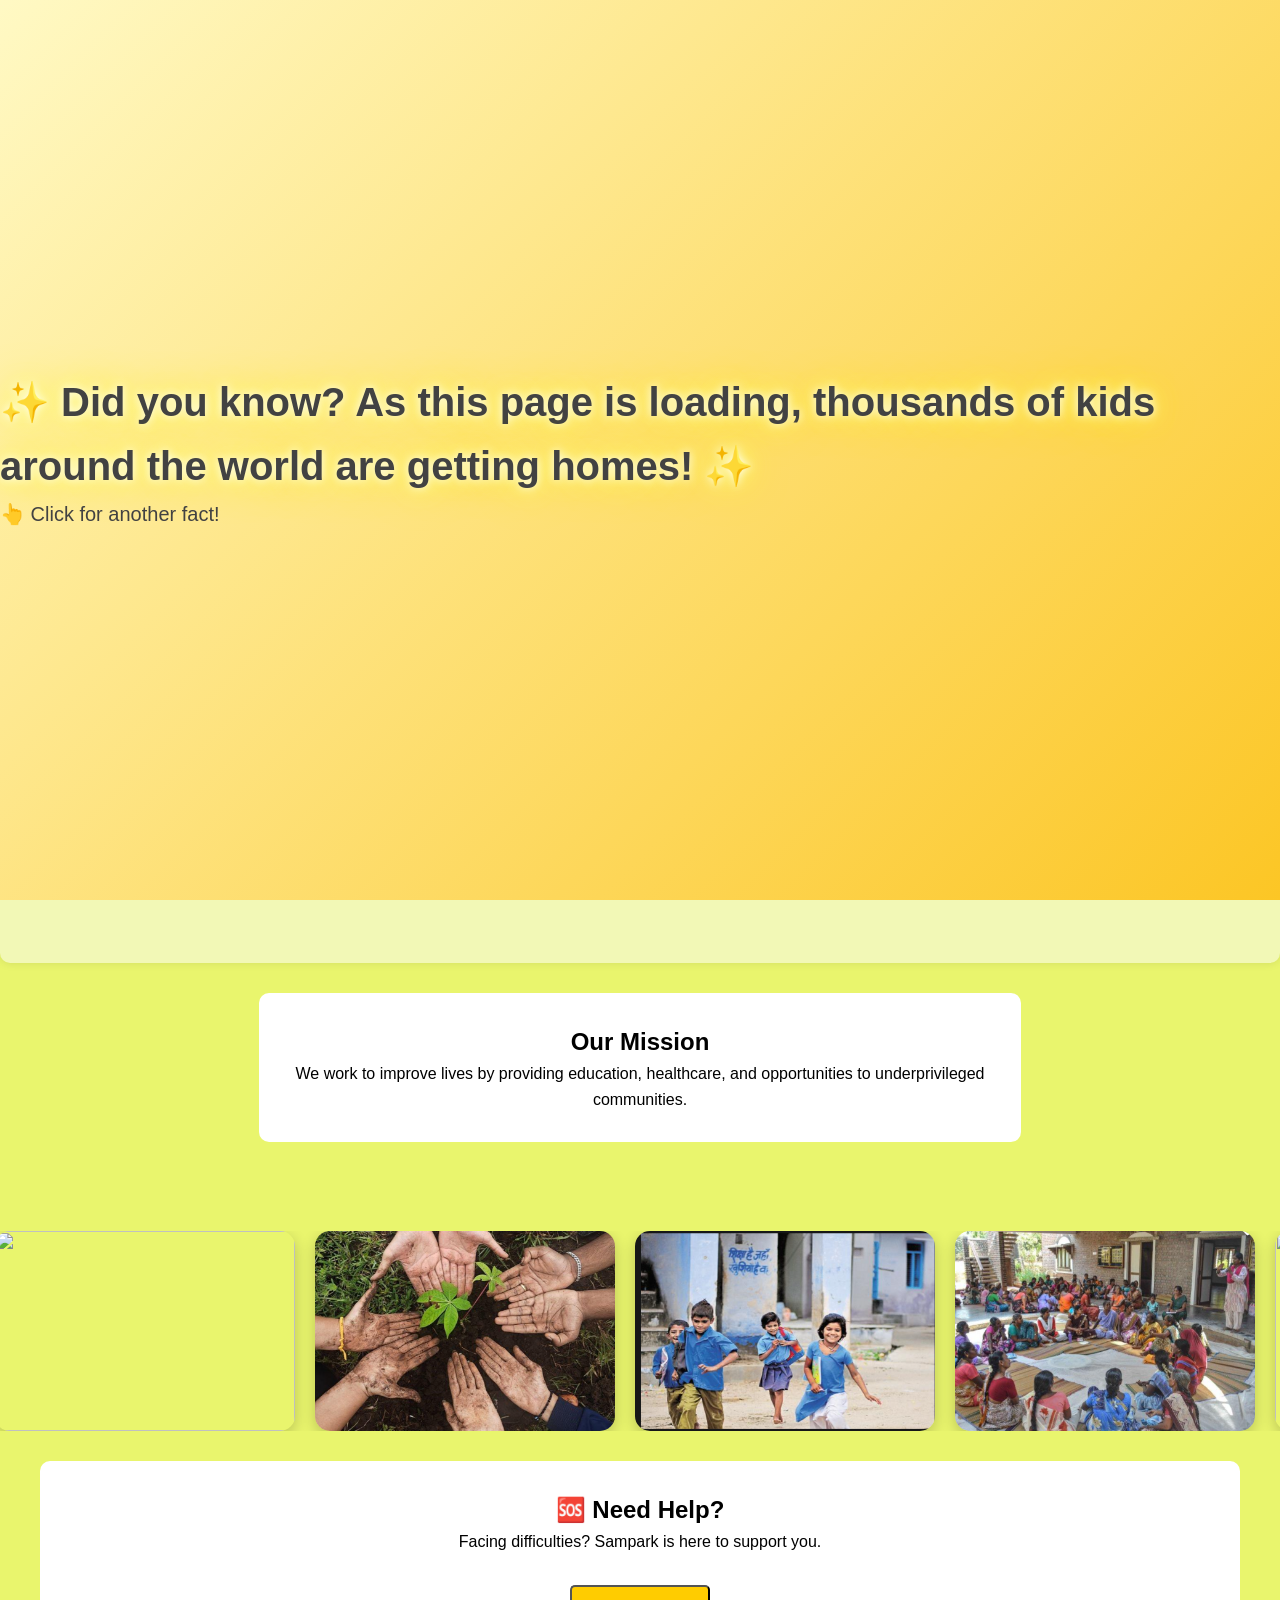
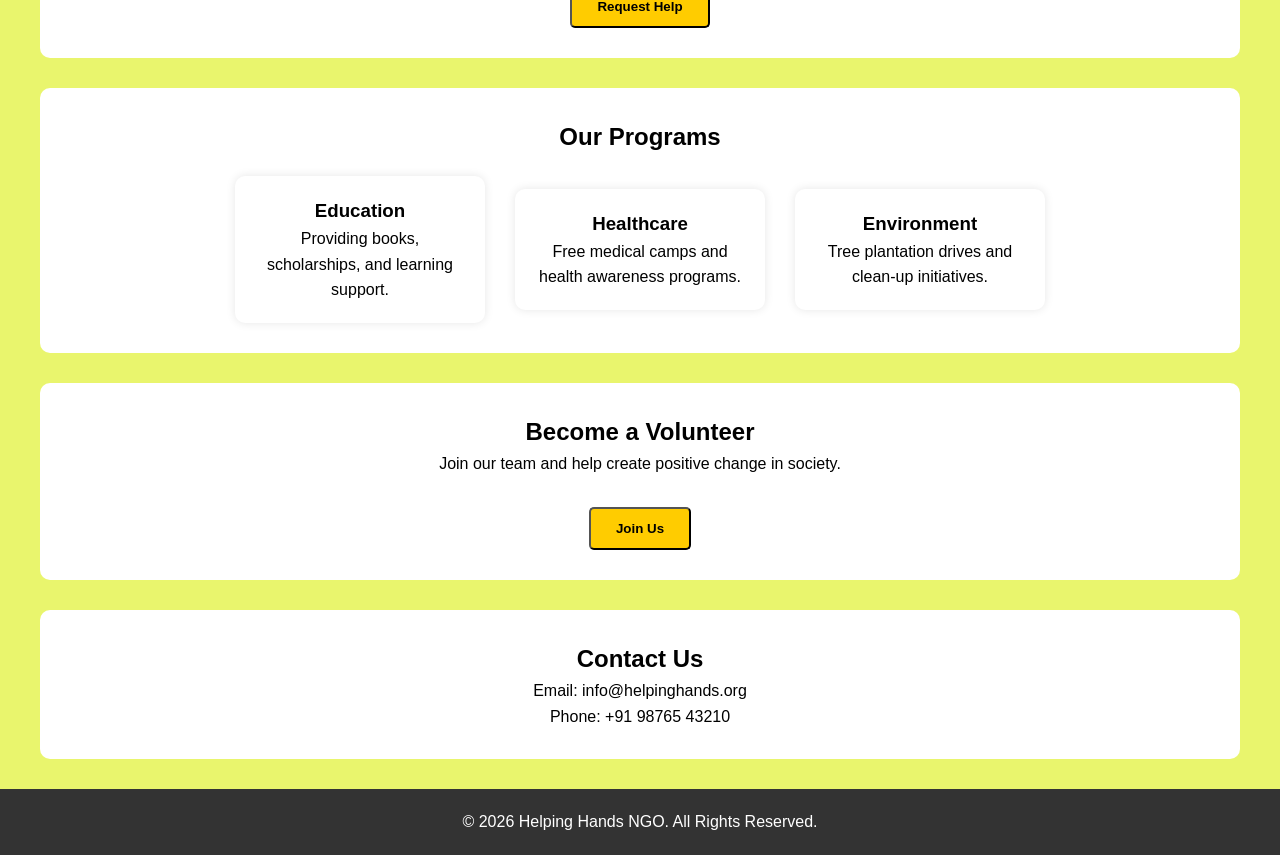
==== index.html @ bf2b69d3 "Rename Sampark.html to index.html" ====
<!DOCTYPE html>
<html lang="en">

<head>
    <meta charset="UTF-8">
    <meta name="viewport" content="width=device-width, initial-scale=1.0">
    <title>Helping Hands NGO</title>
    <link rel="stylesheet" href="sampark.css">

</head>

<body>

<div id="loader">
    <div>
        <h1 id="fact">
            ✨ Did you know? As this page is loading, thousands of kids around the world are getting homes! ✨
        </h1>

        <p>👆 Click for another fact!</p>
    </div>
</div>

<nav>
    <div class="nav-left">
        <img src="Sampark logo.png" alt="Sampark Logo" class="logo">
    </div>

    <div class="nav-links">
        <a href="#about">About</a>
        <a href="#programs">Programs</a>
        <a href="#volunteer">Volunteer</a>
        <a href="#contact">Contact</a>
    </div>
    <button id="darkModeBtn">🌙</button>
</nav>

    <header>
        <h1>Helping Hands With Sampark</h1>
        <p>Together We Can Make a Difference</p>
    </header>


    <div class="hero">
        <h1>Spread Kindness</h1>
        <p>Helping communities through education, health, and support.</p>
        <button class="btn" onclick="openPopup()">
            Donate Now
        </button>
    </div>

    <section id="quotes">
        <div class="section-1">
            <h2>🌟 Daily Kindness Quote</h2>
    
            <p id="quote">
                Click the button to get inspired!
            </p>
    
            <button id="quoteBtn" class="btn">
                Inspire Me 💛
            </button>
        </div>
    </section>

    <div class="container">
    <section id="about">
        <div class="section">
        <h2>Our Mission</h2>
        <p>
            We work to improve lives by providing education,
            healthcare, and opportunities to underprivileged communities.
        </p>
    </section>


    <section id="gallery">
    
    <section id="gallery">
        <h2>📸 Our Journey</h2>
    
        <div class="gallery-container">
            <div class="gallery-track">
    
                <img src="sampark_children_education.png">
                <img src="sampark_community_meeting.png">
                <img src="sampark_group_photo_clean.png">
                <img src="sampark_tree_plantation.png">
    
                <!-- Duplicate them -->
                <img src="sampark_children_education.png">
                <img src="sampark_community_meeting.png">
                <img src="sampark_group_photo_clean.png">
                <img src="sampark_tree_plantation.png">>
    
            </div>
        </div>
    </section>

        <section id="help">
        
            <div class="section">
        
                <h2>🆘 Need Help?</h2>
        
                <p>
                    Facing difficulties? Sampark is here to support you.
                </p>
        
                <button class="btn" onclick="openHelpPopup()">
                    Request Help
                </button>
        
            </div>

    
    </section>
    <section id="programs">

    <div class="section">
        <h2>Our Programs</h2>

        <div class="cards">

            <div class="card">
                <h3>Education</h3>
                <p>Providing books, scholarships, and learning support.</p>
            </div>

            <div class="card">
                <h3>Healthcare</h3>
                <p>Free medical camps and health awareness programs.</p>
            </div>

            <div class="card">
                <h3>Environment</h3>
                <p>Tree plantation drives and clean-up initiatives.</p>
            </div>

        </div>
    </div>

</section>
 <div class="container2">
    <section id="volunteer">
        <div class="section">
        <h2>Become a Volunteer</h2>
        <p>
            Join our team and help create positive change in society.
        </p>
        <button class="btn" onclick="openVolunteerPopup()">
            Join Us
        </button>
        </div>
    </section>

    <section id="contact">
        <div class ="section">
        <h2>Contact Us</h2>
        <p>Email: info@helpinghands.org</p>
        <p>Phone: +91 98765 43210</p>
        </div>
    </section>
</div>
</div>
    <footer>
        <p>&copy; 2026 Helping Hands NGO. All Rights Reserved.</p>
    </footer>

</div>

<img src="MACSOT.png" id="mascot" alt="Sampark Mascot">

<div id="donatePopup" class="popup">

    <div class="popup-content">

        <span class="close" onclick="closePopup()">&times;</span>

        <p>Support Sampark💲</p>

    <img src="phonepe QR.png" width="250">
    
    <p id="paymentStatus">
        ⏳ Waiting for donation...
    </p>
    
    <button onclick="paymentDone()" class="donate-btn">
        I Have Donated ❤️
    </button>
    
    <p id="thankYouMsg"></p>
    </div>

</div>

<div id="volunteerPopup" class="popup">

    <div class="popup-content">

        <span class="close" onclick="closeVolunteerPopup()">&times;</span>

        <h2>Become a Volunteer 🤝</h2>

        <input type="text" id="volunteerName" placeholder="Your Name">

        <input type="tel" id="volunteerPhone" placeholder="Phone Number">

        <button class="donate-btn" onclick="submitVolunteer()">
            Join Sampark ❤️
        </button>

    </div>

</div>

<button id="topBtn" title="Go to top">🍄‍🟫</button>

<script src="sampark.js"></script>


<div id="helpPopup" class="popup">

    <div class="popup-content">

        <span class="close" onclick="closeHelpPopup()">&times;</span>

        <h2>🆘 Request Help</h2>

        <input type="text" id="helpName" placeholder="Your Name">

        <input type="tel" id="helpPhone" placeholder="Phone Number">

        <input type="text" id="helpLocation" placeholder="Location">

        <select id="helpType">

            <option value="">Select Help Type</option>

            <option>Education</option>

            <option>Medical Support</option>

            <option>Food Assistance</option>

            <option>Financial Support</option>

            <option>Emergency Help</option>

            <option>Other</option>

        </select>

        <textarea id="helpDescription" placeholder="Describe your situation..." rows="4">
        </textarea>

        <button class="donate-btn" onclick="submitHelp()">
            Submit Request ❤️
        </button>

    </div>

</div>

</body>

</html>
---- sampark.css ----
* {
    margin: 0;
    padding: 0;
    box-sizing: border-box;
    font-family: Arial, sans-serif;
}

body {
    line-height: 1.6;
    background: #e9f56d;
}

header {
    background: #ffcc00;
    color: #333;
    padding: 40px 20px;
    text-align: center;
    gap: 30px(top);
}

nav {
    background: #333333b9;
    backdrop-filter: blur(10px);
    display: flex;
    justify-content: center;
    align-items: center;
    gap: 80px;
    padding: 15px;
    font-family: 'Poppins', cursive;
    font-size: 25px;
}

nav a {
    color: white;
    text-decoration: none;
    font-weight: bold;
}

.nav-links {
    color: white;
    display: flex;
    gap: 50px;
    padding: 10px(bottom);
}

.nav-links:hover {
    color: white;
}

.logo {
    height: 40px;
}

.hero {
    background: url('https://images.unsplash.com/photo-1488521787991-ed7bbaae773c') center/cover;
    height: 425px;
    color: white;
    display: flex;
    flex-direction: column;
    justify-content: center;
    align-items: center;
    text-align: center;
}

.hero h1 {
    font-size: 3rem;
}

.hero p {
    font-size: 1.2rem;
}

.btn {
    display: inline-block;
    margin-top: 30px;
    background: #ffcc00;
    color: black;
    padding: 12px 25px;
    text-decoration: none;
    border-radius: 5px;
    font-weight: bold;
}

.container {
    display: flex;
    justify-content: center;
    gap: 20px;
    flex-wrap: wrap;
}

.section {
    text-align: center;
    background: white;
    padding: 30px;
    margin: 30px auto;
    border-radius: 10px;
    width: 90%;
    max-width: 1200px;
}

.gallery-container {
    overflow: hidden;
    width: 100%;
}

.gallery-track {
    display: flex;
    gap: 20px;
    width: max-content;
    animation: scroll 20s linear infinite;
}

.gallery-track img {
    width: 300px;
    height: 200px;
    object-fit: cover;
    border-radius: 15px;
    box-shadow: 0 5px 15px rgba(0, 0, 0, 0.2);
}

.gallery-track:hover {
    animation-play-state: paused;
}

@keyframes scroll {
    from {
        transform: translateX(0);
    }

    to {
        transform: translateX(-50%);
    }
}

#about {
    display: flex;
    align-items: center;
    justify-content: center;
    gap: 30px;
}

#mascot {
    position: fixed;
    bottom: 10px;
    right: 15px;
    width: 100px;
    cursor: pointer;
    transition: transform 0.3s ease;
    z-index: 998;
}

.section-1 {
    gap: 20px;
    text-align: center;
    font-size: 20px;
    background: #f2f8b6;
    padding: 50px;
    max-width: 1400px;
    height: 300px;
    margin: 0 auto;
    border-radius: 10px;
    box-shadow: 0 0 10px rgba(0, 0, 0, 0.1);
}

#mascot:hover {
    transform: scale(1.1);
}

.cards {
    display: flex;
    justify-content: center;
    align-items: center;
    gap: 30px;
    flex-wrap: nowrap;
    margin-top: 20px;
}

.card {
    background: white;
    padding: 20px;
    width: 250px;
    border-radius: 10px;
    box-shadow: 0 0 10px rgba(0, 0, 0, 0.1);
}

footer {
    background: #333;
    color: white;
    text-align: center;
    padding: 20px;
}

#loader {
    position: fixed;
    top: 0;
    left: 0;
    width: 100%;
    height: 100vh;
    background: linear-gradient(135deg,
            #FFF9C4,
            #fcc625);
    display: flex;
    justify-content: center;
    align-items: center;
    z-index: 9999;
    color: rgb(66, 66, 66);
    font-family: 'Baloo 2', cursive;
    font-size: 20px;
    transition: opacity 1s ease;
}

#loader h1 {
    text-shadow: 0px 0px 10px white, 0px 0px 20px #fffd7a, 0px 0px 40px #fbff1b;
    animation: float 2s ease-in-out infinite;
}

#fact {
    cursor: pointer;
    transition: transform 0.2s;
}

#fact:hover {
    transform: scale(1.02);
}

@keyframes float {
    0% {
        transform: translateY(0px);
    }

    50% {
        transform: translateY(-10px);
    }

    100% {
        transform: translateY(0px);
    }
}

.popup {
    display: none;
    position: fixed;
    z-index: 9999;
    inset: 0;
    background: rgba(0, 0, 0, 0.6);

    justify-content: center;
    align-items: center;
}

.popup-content {
    background: white;
    width: 400px;
    padding: 30px;
    border-radius: 15px;

    display: flex;
    flex-direction: column;
    gap: 15px;

    text-align: center;
}

.popup-content input {
    padding: 12px;
    border: 1px solid #ccc;
    border-radius: 8px;
}

.close {
    font-size: 28px;
    cursor: pointer;
}

.donate-btn {
    background: #ffcc00;
    border: none;
    padding: 12px;
    border-radius: 8px;
    font-weight: bold;
    cursor: pointer;
}

#topBtn {
    display: block;
    position: fixed;
    bottom: 20px;
    right: 20px;
    z-index: 1000;
    background: #ffcc00;
    color: #333;
    border: none;
    border-radius: 50%;
    width: 55px;
    height: 55px;
    font-size: 24px;
    cursor: pointer;
    box-shadow: 0 4px 10px rgba(0, 0, 0, 0.2);
    transition: 0.3s;
}

#topBtn:hover {
    transform: scale(1.1);
}

#darkModeBtn {
    background: none;
    border: none;
    color: white;
    font-size: 24px;
    cursor: pointer;
}

.dark-mode {
    background: #121212;
    color: white;
}

.dark-mode header {
    background: #222;
    color: white;
}

.dark-mode .section,
.dark-mode .section-1,
.dark-mode .card {
    background: #2d2d2d;
    color: white;
}

.dark-mode footer {
    background: #111;
}

.dark-mode nav {
    background: #000;
}

.dark-mode .btn,
.dark-mode .donate-btn {
    background: #ffd54f;
    color: black;
}

.popup-content select,
.popup-content textarea {
    padding: 12px;
    border: 1px solid #ccc;
    border-radius: 8px;
    width: 100%;
}

.popup-content textarea {
    resize: none;
}

.popup-content {
    text-align: center;
}

.popup-content img {
    display: block;
    margin: 20px auto;
}
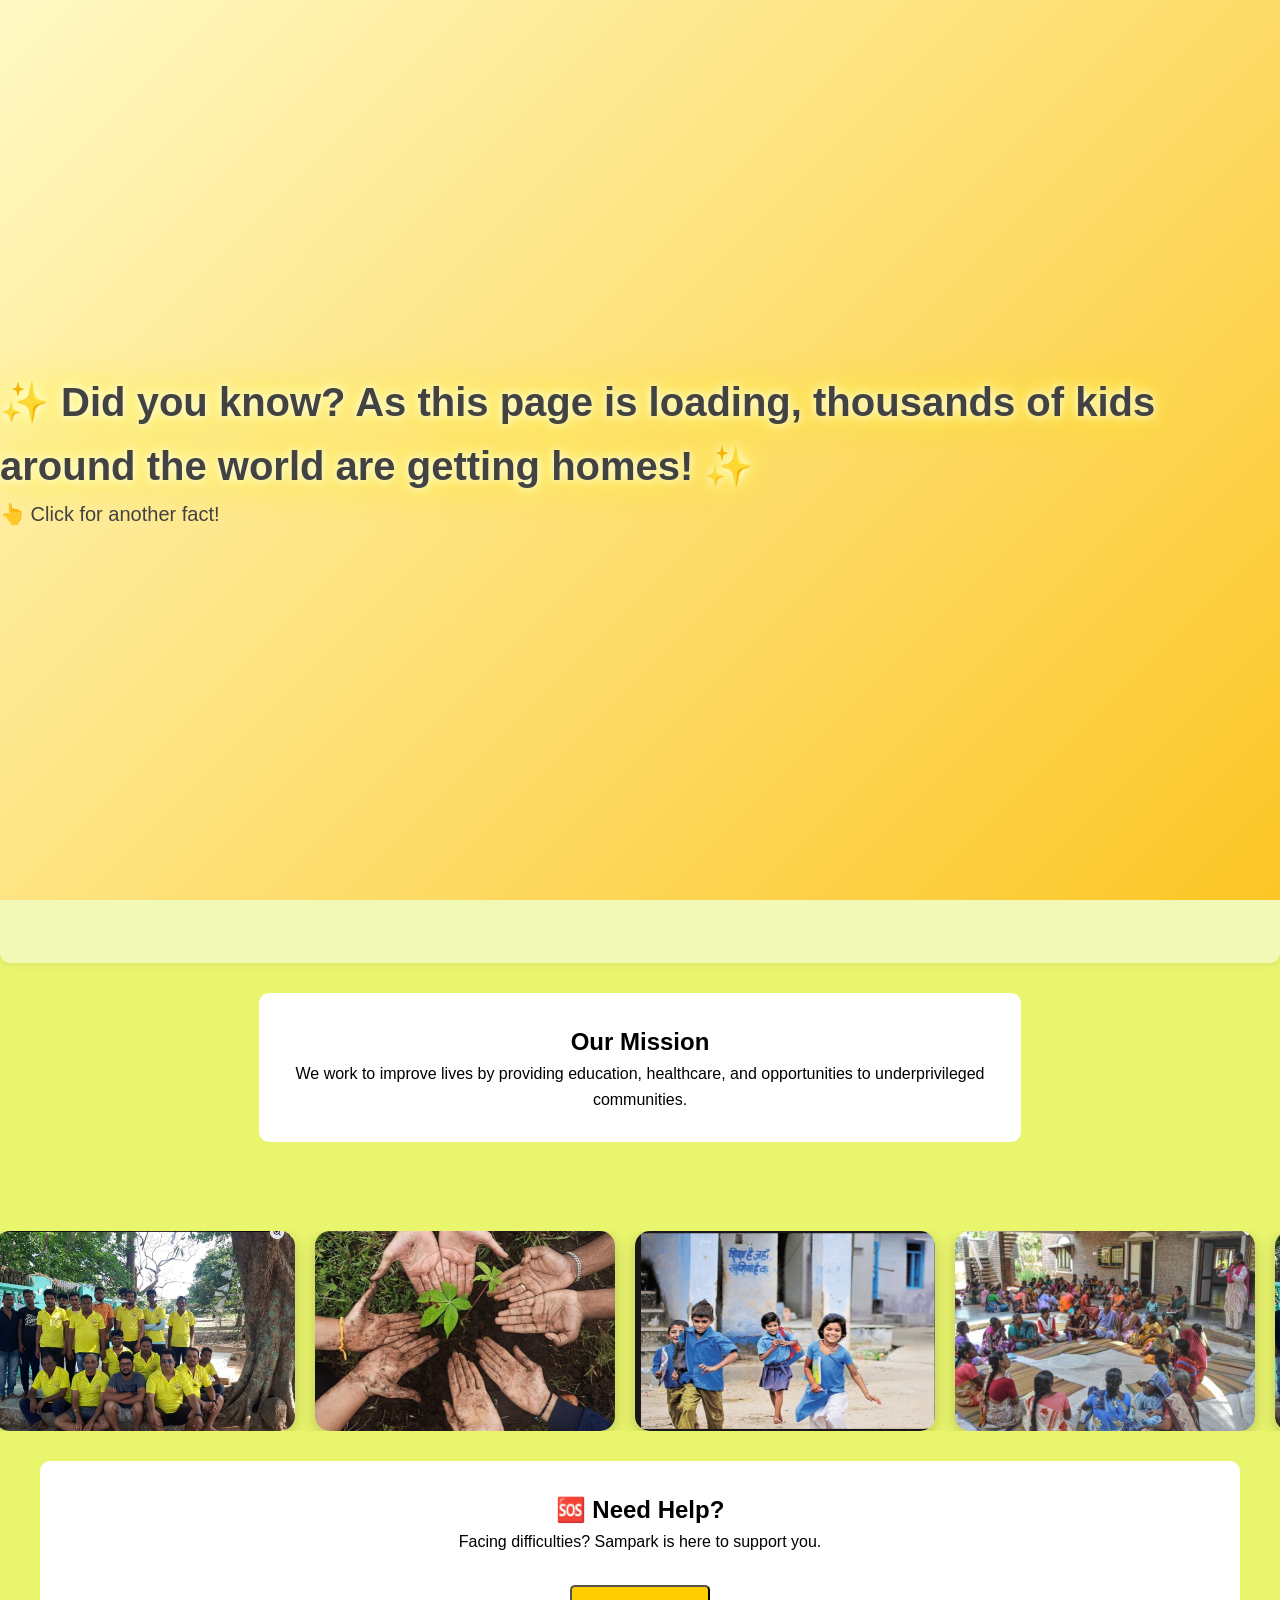
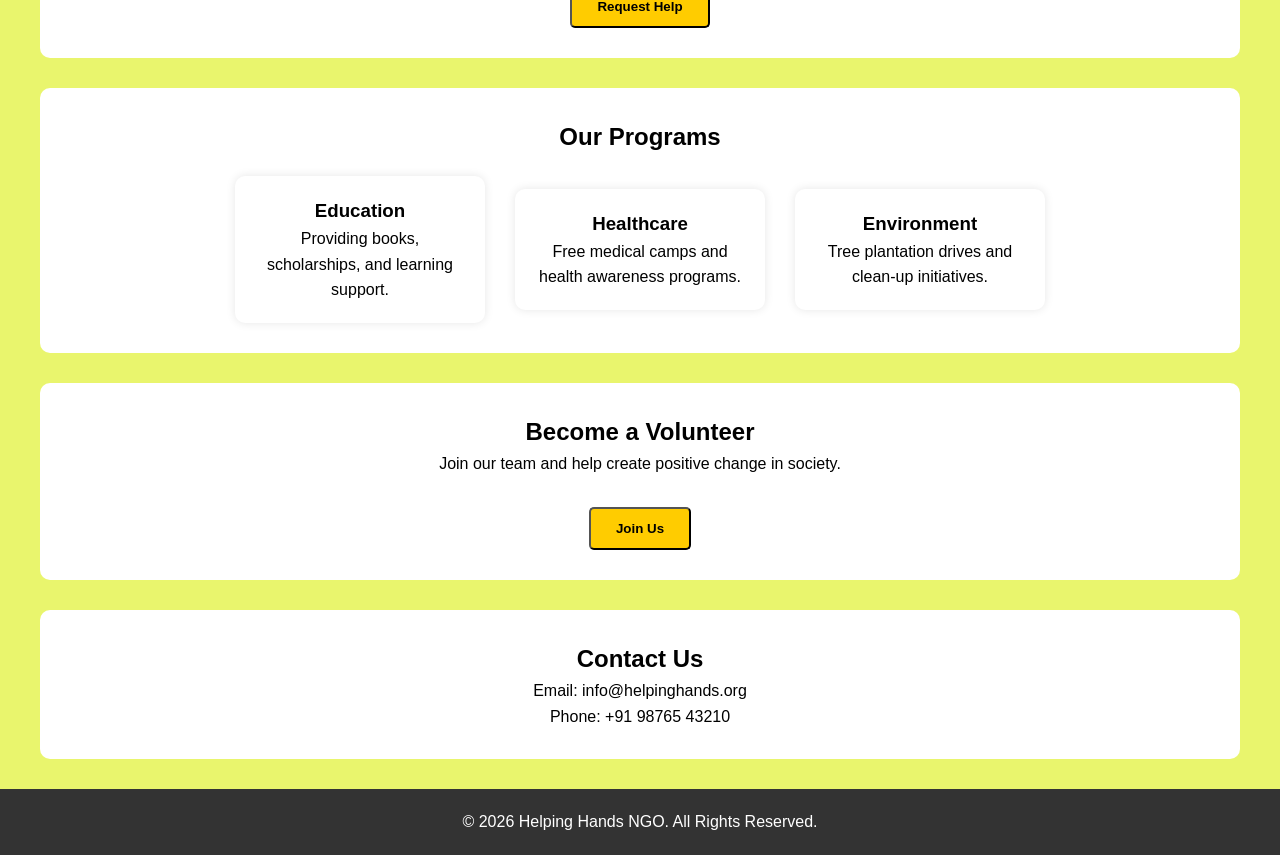
==== commit eafbebde: "Update index.html" ====
--- a/index.html
+++ b/index.html
@@ -25,6 +25,10 @@
     <div class="nav-left">
         <img src="Sampark logo.png" alt="Sampark Logo" class="logo">
     </div>
+    
+<button class="menu-btn" onclick="toggleMenu()">
+☰
+</button>
 
     <div class="nav-links">
         <a href="#about">About</a>
--- a/sampark.css
+++ b/sampark.css
@@ -361,4 +361,125 @@
 .popup-content img {
     display: block;
     margin: 20px auto;
-}+}
+
+/* =========================
+   PHONE VERSION
+========================= */
+
+.menu-btn{
+    display:none;
+}
+
+/* PHONE */
+@media screen and (max-width:768px){
+
+    /* NAVBAR */
+
+    .menu-btn{
+        display:block;
+        background:none;
+        border:none;
+        color:white;
+        font-size:35px;
+        cursor:pointer;
+    }
+
+    .nav-links{
+        position:fixed;
+        top:0;
+        left:-250px;
+
+        width:250px;
+        height:100vh;
+
+        background:#222;
+
+        display:flex;
+        flex-direction:column;
+
+        gap:25px;
+
+        padding-top:80px;
+
+        transition:0.4s;
+
+        z-index:9999;
+    }
+
+    .nav-links.active{
+        left:0;
+    }
+
+    /* SMALLER LOGO */
+
+    .logo{
+        height:30px;
+    }
+
+    /* SMALLER TEXT */
+
+    h1{
+        font-size:28px;
+    }
+
+    h2{
+        font-size:22px;
+    }
+
+    p{
+        font-size:15px;
+    }
+
+    /* HERO */
+
+    .hero{
+        height:350px;
+        padding:20px;
+    }
+
+    /* CARDS BELOW EACH OTHER */
+
+    .cards{
+        flex-direction:column;
+        align-items:center;
+    }
+
+    .card{
+        width:90%;
+    }
+
+    /* GALLERY STACKED */
+
+    .gallery-track{
+        flex-direction:column;
+        align-items:center;
+        animation:none;
+    }
+
+    .gallery-track img{
+        width:90%;
+        height:auto;
+    }
+
+    /* POPUPS SMALLER */
+
+    .popup-content{
+        width:90%;
+        max-width:350px;
+    }
+
+    /* BUTTONS */
+
+    .btn{
+        padding:10px 20px;
+        font-size:15px;
+    }
+
+    /* MASCOT */
+
+    #mascot{
+        width:70px;
+    }
+
+}
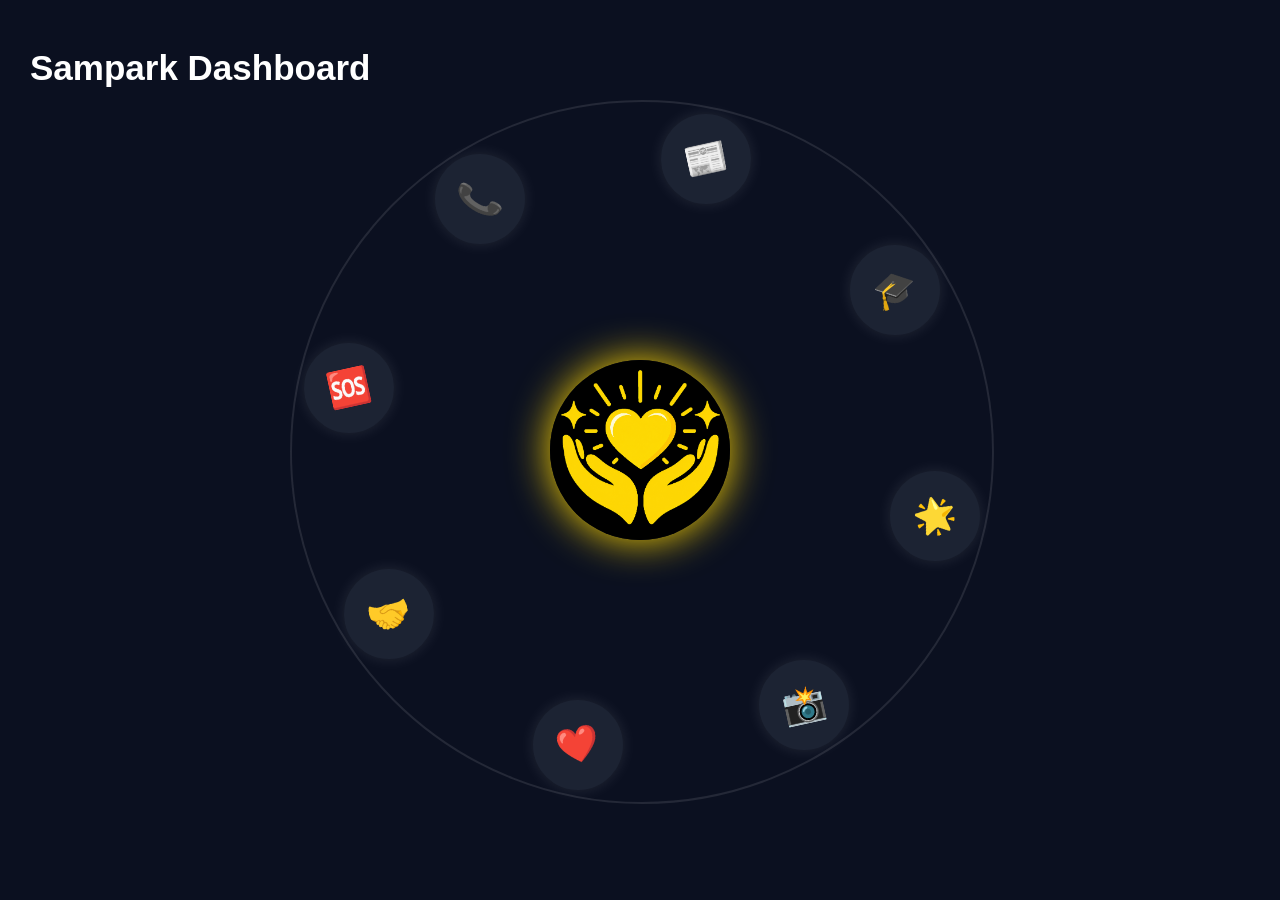
==== commit 5a59def1: "Update and rename Dashboard_V2.html to index.html" ====
--- a/index.html
+++ b/index.html
@@ -1,271 +1,290 @@
 <!DOCTYPE html>
-<html lang="en">
+<html>
 
 <head>
-    <meta charset="UTF-8">
-    <meta name="viewport" content="width=device-width, initial-scale=1.0">
-    <title>Helping Hands NGO</title>
-    <link rel="stylesheet" href="sampark.css">
-
-</head>
-
-<body>
-
-<div id="loader">
-    <div>
-        <h1 id="fact">
-            ✨ Did you know? As this page is loading, thousands of kids around the world are getting homes! ✨
-        </h1>
-
-        <p>👆 Click for another fact!</p>
-    </div>
-</div>
-
-<nav>
-    <div class="nav-left">
-        <img src="Sampark logo.png" alt="Sampark Logo" class="logo">
-    </div>
-    
-<button class="menu-btn" onclick="toggleMenu()">
-☰
-</button>
-
-    <div class="nav-links">
-        <a href="#about">About</a>
-        <a href="#programs">Programs</a>
-        <a href="#volunteer">Volunteer</a>
-        <a href="#contact">Contact</a>
-    </div>
-    <button id="darkModeBtn">🌙</button>
-</nav>
-
-    <header>
-        <h1>Helping Hands With Sampark</h1>
-        <p>Together We Can Make a Difference</p>
-    </header>
-
-
-    <div class="hero">
-        <h1>Spread Kindness</h1>
-        <p>Helping communities through education, health, and support.</p>
-        <button class="btn" onclick="openPopup()">
-            Donate Now
-        </button>
-    </div>
-
-    <section id="quotes">
-        <div class="section-1">
-            <h2>🌟 Daily Kindness Quote</h2>
-    
-            <p id="quote">
-                Click the button to get inspired!
-            </p>
-    
-            <button id="quoteBtn" class="btn">
-                Inspire Me 💛
-            </button>
+
+    <title>Sampark Dashboard</title>
+
+    </head>
+
+<style>
+    body{
+    margin:0;
+    background:#0b1020;
+    height:100vh;
+    overflow:hidden;
+
+    display:flex;
+    justify-content:center;
+    align-items:center;
+
+    font-family:Arial,sans-serif;
+}
+
+.dashboard-title{
+    position:absolute;
+    top:25px;
+    left:30px;
+
+    color:white;
+    font-size:35px;
+}
+
+.orbit-wrapper{
+    position:relative;
+    width:700px;
+    height:700px;
+}
+
+.center-logo{
+
+    position:absolute;
+
+    top:50%;
+    left:50%;
+
+    transform:translate(-50%,-50%);
+
+    width:180px;
+    height:180px;
+
+    border-radius:50%;
+
+    overflow:hidden;
+
+    z-index:100;
+
+    box-shadow:0 0 40px gold;
+}
+
+.center-logo img{
+    width:100%;
+    height:100%;
+}
+
+.orbit{
+
+    position:absolute;
+
+    width:100%;
+    height:100%;
+
+    border:2px solid rgba(255,255,255,.1);
+
+    border-radius:50%;
+}
+
+.icon{
+
+    position:absolute;
+
+    width:90px;
+    height:90px;
+
+    border-radius:50%;
+
+    background:#1c2333;
+
+    display:flex;
+    justify-content:center;
+    align-items:center;
+
+    font-size:35px;
+
+    cursor:pointer;
+
+    box-shadow:0 0 15px rgba(255,255,255,.1);
+
+    transition:.5s;
+}
+
+.selected{
+
+    background:white;
+
+    box-shadow:
+    0 0 25px white,
+    0 0 50px white;
+}
+
+.info-box{
+
+    position:absolute;
+
+    top:70px;
+    left:50%;
+
+    transform:translateX(-50%);
+
+    background:#1c2333;
+
+    color:white;
+
+    padding:20px;
+
+    border-radius:20px;
+
+    display:none;
+
+    text-align:center;
+
+    z-index:999;
+}
+
+#openBtn{
+
+    margin-top:10px;
+
+    background:gold;
+
+    border:none;
+
+    padding:10px 20px;
+
+    border-radius:10px;
+
+    cursor:pointer;
+}
+    </style>
+
+    <body>
+
+        <h1 class="dashboard-title">Sampark Dashboard</h1>
+        
+        <div class="orbit-wrapper">
+        
+            <div class="center-logo">
+                <img src="Sampark logo.png">
+            </div>
+        
+            <div class="orbit" id="orbit">
+        
+                <div class="icon" data-angle="0" onclick="selectItem(this,'About','Home.html')">🌟</div>
+        
+                <div class="icon" data-angle="45" onclick="selectItem(this,'Gallery','gallery.html')">📸</div>
+        
+                <div class="icon" data-angle="90" onclick="selectItem(this,'Donate','donate.html')">❤️</div>
+        
+                <div class="icon" data-angle="135" onclick="selectItem(this,'Volunteer','volunteer.html')">🤝</div>
+        
+                <div class="icon" data-angle="180" onclick="selectItem(this,'Help','help.html')">🆘</div>
+        
+                <div class="icon" data-angle="225" onclick="selectItem(this,'Contact','contact.html')">📞</div>
+        
+                <div class="icon" data-angle="270" onclick="selectItem(this,'News','news.html')">📰</div>
+        
+                <div class="icon" data-angle="315" onclick="selectItem(this,'Programs','programs.html')">🎓</div>
+        
+            </div>
+        
+            <div class="info-box" id="infoBox">
+        
+                <h2 id="title"></h2>
+        
+                <button id="openBtn">
+                    Open Page
+                </button>
+        
+            </div>
+        
         </div>
-    </section>
-
-    <div class="container">
-    <section id="about">
-        <div class="section">
-        <h2>Our Mission</h2>
-        <p>
-            We work to improve lives by providing education,
-            healthcare, and opportunities to underprivileged communities.
-        </p>
-    </section>
-
-
-    <section id="gallery">
-    
-    <section id="gallery">
-        <h2>📸 Our Journey</h2>
-    
-        <div class="gallery-container">
-            <div class="gallery-track">
-    
-                <img src="sampark_children_education.png">
-                <img src="sampark_community_meeting.png">
-                <img src="sampark_group_photo_clean.png">
-                <img src="sampark_tree_plantation.png">
-    
-                <!-- Duplicate them -->
-                <img src="sampark_children_education.png">
-                <img src="sampark_community_meeting.png">
-                <img src="sampark_group_photo_clean.png">
-                <img src="sampark_tree_plantation.png">>
-    
-            </div>
-        </div>
-    </section>
-
-        <section id="help">
-        
-            <div class="section">
-        
-                <h2>🆘 Need Help?</h2>
-        
-                <p>
-                    Facing difficulties? Sampark is here to support you.
-                </p>
-        
-                <button class="btn" onclick="openHelpPopup()">
-                    Request Help
-                </button>
-        
-            </div>
-
-    
-    </section>
-    <section id="programs">
-
-    <div class="section">
-        <h2>Our Programs</h2>
-
-        <div class="cards">
-
-            <div class="card">
-                <h3>Education</h3>
-                <p>Providing books, scholarships, and learning support.</p>
-            </div>
-
-            <div class="card">
-                <h3>Healthcare</h3>
-                <p>Free medical camps and health awareness programs.</p>
-            </div>
-
-            <div class="card">
-                <h3>Environment</h3>
-                <p>Tree plantation drives and clean-up initiatives.</p>
-            </div>
-
-        </div>
-    </div>
-
-</section>
- <div class="container2">
-    <section id="volunteer">
-        <div class="section">
-        <h2>Become a Volunteer</h2>
-        <p>
-            Join our team and help create positive change in society.
-        </p>
-        <button class="btn" onclick="openVolunteerPopup()">
-            Join Us
-        </button>
-        </div>
-    </section>
-
-    <section id="contact">
-        <div class ="section">
-        <h2>Contact Us</h2>
-        <p>Email: info@helpinghands.org</p>
-        <p>Phone: +91 98765 43210</p>
-        </div>
-    </section>
-</div>
-</div>
-    <footer>
-        <p>&copy; 2026 Helping Hands NGO. All Rights Reserved.</p>
-    </footer>
-
-</div>
-
-<img src="MACSOT.png" id="mascot" alt="Sampark Mascot">
-
-<div id="donatePopup" class="popup">
-
-    <div class="popup-content">
-
-        <span class="close" onclick="closePopup()">&times;</span>
-
-        <p>Support Sampark💲</p>
-
-    <img src="phonepe QR.png" width="250">
-    
-    <p id="paymentStatus">
-        ⏳ Waiting for donation...
-    </p>
-    
-    <button onclick="paymentDone()" class="donate-btn">
-        I Have Donated ❤️
-    </button>
-    
-    <p id="thankYouMsg"></p>
-    </div>
-
-</div>
-
-<div id="volunteerPopup" class="popup">
-
-    <div class="popup-content">
-
-        <span class="close" onclick="closeVolunteerPopup()">&times;</span>
-
-        <h2>Become a Volunteer 🤝</h2>
-
-        <input type="text" id="volunteerName" placeholder="Your Name">
-
-        <input type="tel" id="volunteerPhone" placeholder="Phone Number">
-
-        <button class="donate-btn" onclick="submitVolunteer()">
-            Join Sampark ❤️
-        </button>
-
-    </div>
-
-</div>
-
-<button id="topBtn" title="Go to top">🍄‍🟫</button>
-
-<script src="sampark.js"></script>
-
-
-<div id="helpPopup" class="popup">
-
-    <div class="popup-content">
-
-        <span class="close" onclick="closeHelpPopup()">&times;</span>
-
-        <h2>🆘 Request Help</h2>
-
-        <input type="text" id="helpName" placeholder="Your Name">
-
-        <input type="tel" id="helpPhone" placeholder="Phone Number">
-
-        <input type="text" id="helpLocation" placeholder="Location">
-
-        <select id="helpType">
-
-            <option value="">Select Help Type</option>
-
-            <option>Education</option>
-
-            <option>Medical Support</option>
-
-            <option>Food Assistance</option>
-
-            <option>Financial Support</option>
-
-            <option>Emergency Help</option>
-
-            <option>Other</option>
-
-        </select>
-
-        <textarea id="helpDescription" placeholder="Describe your situation..." rows="4">
-        </textarea>
-
-        <button class="donate-btn" onclick="submitHelp()">
-            Submit Request ❤️
-        </button>
-
-    </div>
-
-</div>
-
-</body>
-
-</html>
+
+        <script>
+
+            const orbit = document.getElementById("orbit");
+
+            const radius = 300;
+
+            let rotation = 0;
+
+            let autoRotate = true;
+
+            const icons = document.querySelectorAll(".icon");
+
+            icons.forEach(icon => {
+
+                const angle = parseInt(icon.dataset.angle);
+
+                placeIcon(icon, angle);
+
+            });
+
+            function placeIcon(icon, angle) {
+
+                const x = Math.cos(angle * Math.PI / 180) * radius;
+                const y = Math.sin(angle * Math.PI / 180) * radius;
+
+                icon.style.left = (350 + x - 45) + "px";
+                icon.style.top = (350 + y - 45) + "px";
+
+            }
+
+            setInterval(() => {
+
+                if (autoRotate) {
+
+                    rotation += 0.2;
+
+                    updateOrbit();
+
+                }
+
+            }, 20);
+
+            function updateOrbit() {
+
+                icons.forEach(icon => {
+
+                    let angle = parseFloat(icon.dataset.angle);
+
+                    angle += rotation;
+
+                    const x = Math.cos(angle * Math.PI / 180) * radius;
+                    const y = Math.sin(angle * Math.PI / 180) * radius;
+
+                    icon.style.left = (350 + x - 45) + "px";
+                    icon.style.top = (350 + y - 45) + "px";
+
+                    icon.style.transform =
+                        "translate(-0%, -0%) rotate(" + (-rotation) + "deg)";
+
+                });
+
+            }
+
+            function selectItem(element, title, page) {
+
+                    autoRotate = false;
+
+                    icons.forEach(icon => {
+                        icon.classList.remove("selected");
+                    });
+
+                    element.classList.add("selected");
+
+                    const currentAngle =
+                        parseFloat(element.dataset.angle) + rotation;
+
+                    const targetRotation =
+                        270 - currentAngle;
+
+                    rotation += targetRotation;
+
+                    updateOrbit();
+
+                    document.getElementById("infoBox").style.display = "block";
+
+                    document.getElementById("title").innerText = title;
+
+                    document.getElementById("openBtn").onclick = function () {
+
+                        window.location.href = page;
+
+                    };
+
+                }
+        </script>
+
+        </body>
+
+        </html>
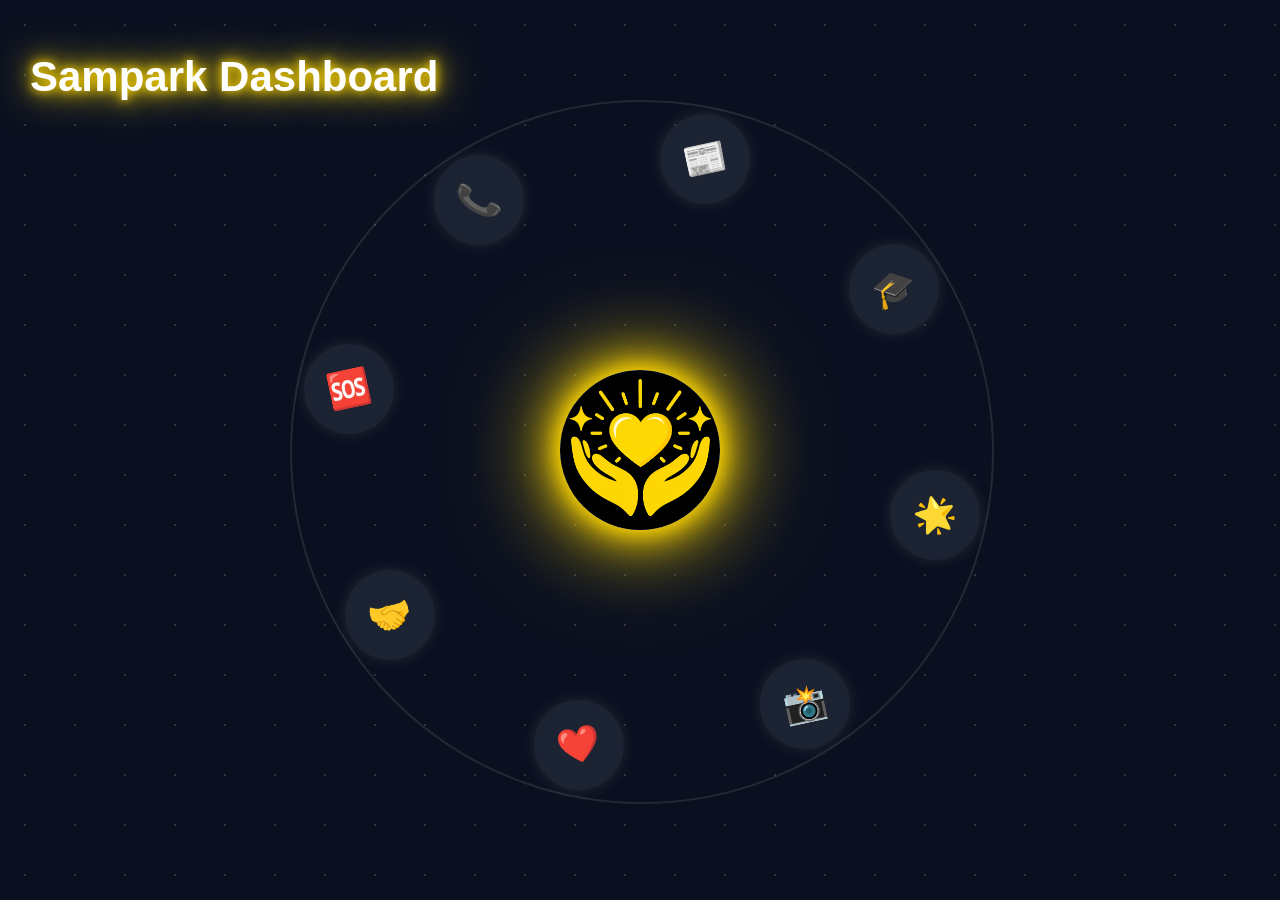
==== commit 90655340: "Update index.html" ====
--- a/index.html
+++ b/index.html
@@ -21,13 +21,47 @@
     font-family:Arial,sans-serif;
 }
 
-.dashboard-title{
-    position:absolute;
+.stars {
+
+    position:fixed;
+
+    top:0;
+    left:0;
+
+    width:100%;
+    height:100%;
+
+    background-image:
+    radial-gradient(white 1px, transparent 1px);
+
+    background-size:50px 50px;
+
+    opacity:.15;
+
+    pointer-events:none;
+
+}
+
+.dashboard-title {
+
+    position:absolute;
+
     top:25px;
     left:30px;
 
+    font-size:42px;
+
+    font-weight:900;
+
     color:white;
-    font-size:35px;
+
+    text-shadow:
+    0 0 10px gold,
+    0 0 20px gold,
+    0 0 40px gold;
+
+    z-index:999;
+
 }
 
 .orbit-wrapper{
@@ -36,7 +70,7 @@
     height:700px;
 }
 
-.center-logo{
+.center-logo {
 
     position:absolute;
 
@@ -45,16 +79,23 @@
 
     transform:translate(-50%,-50%);
 
-    width:180px;
-    height:180px;
+    width:160px;
+    height:160px;
 
     border-radius:50%;
 
     overflow:hidden;
 
+    background:white;
+
     z-index:100;
 
-    box-shadow:0 0 40px gold;
+    box-shadow:
+    0 0 20px gold,
+    0 0 40px gold,
+    0 0 80px gold,
+    0 0 120px rgba(255,215,0,.5);
+
 }
 
 .center-logo img{
@@ -98,6 +139,16 @@
     transition:.5s;
 }
 
+.icon:hover {
+
+    background:#2b3550;
+
+    box-shadow:
+    0 0 20px gold,
+    0 0 40px gold;
+
+}
+    
 .selected{
 
     background:white;
@@ -107,6 +158,18 @@
     0 0 50px white;
 }
 
+    .selected-icon {
+
+    background:white !important;
+
+    color:black;
+
+    box-shadow:
+    0 0 25px white,
+    0 0 50px white;
+
+}
+
 .info-box{
 
     position:absolute;
@@ -131,6 +194,13 @@
     z-index:999;
 }
 
+.info-box {
+
+    box-shadow:
+    0 0 20px rgba(255,215,0,.25);
+
+}
+
 #openBtn{
 
     margin-top:10px;
@@ -149,6 +219,8 @@
 
     <body>
 
+<div class="stars"></div>
+        
         <h1 class="dashboard-title">Sampark Dashboard</h1>
         
         <div class="orbit-wrapper">
